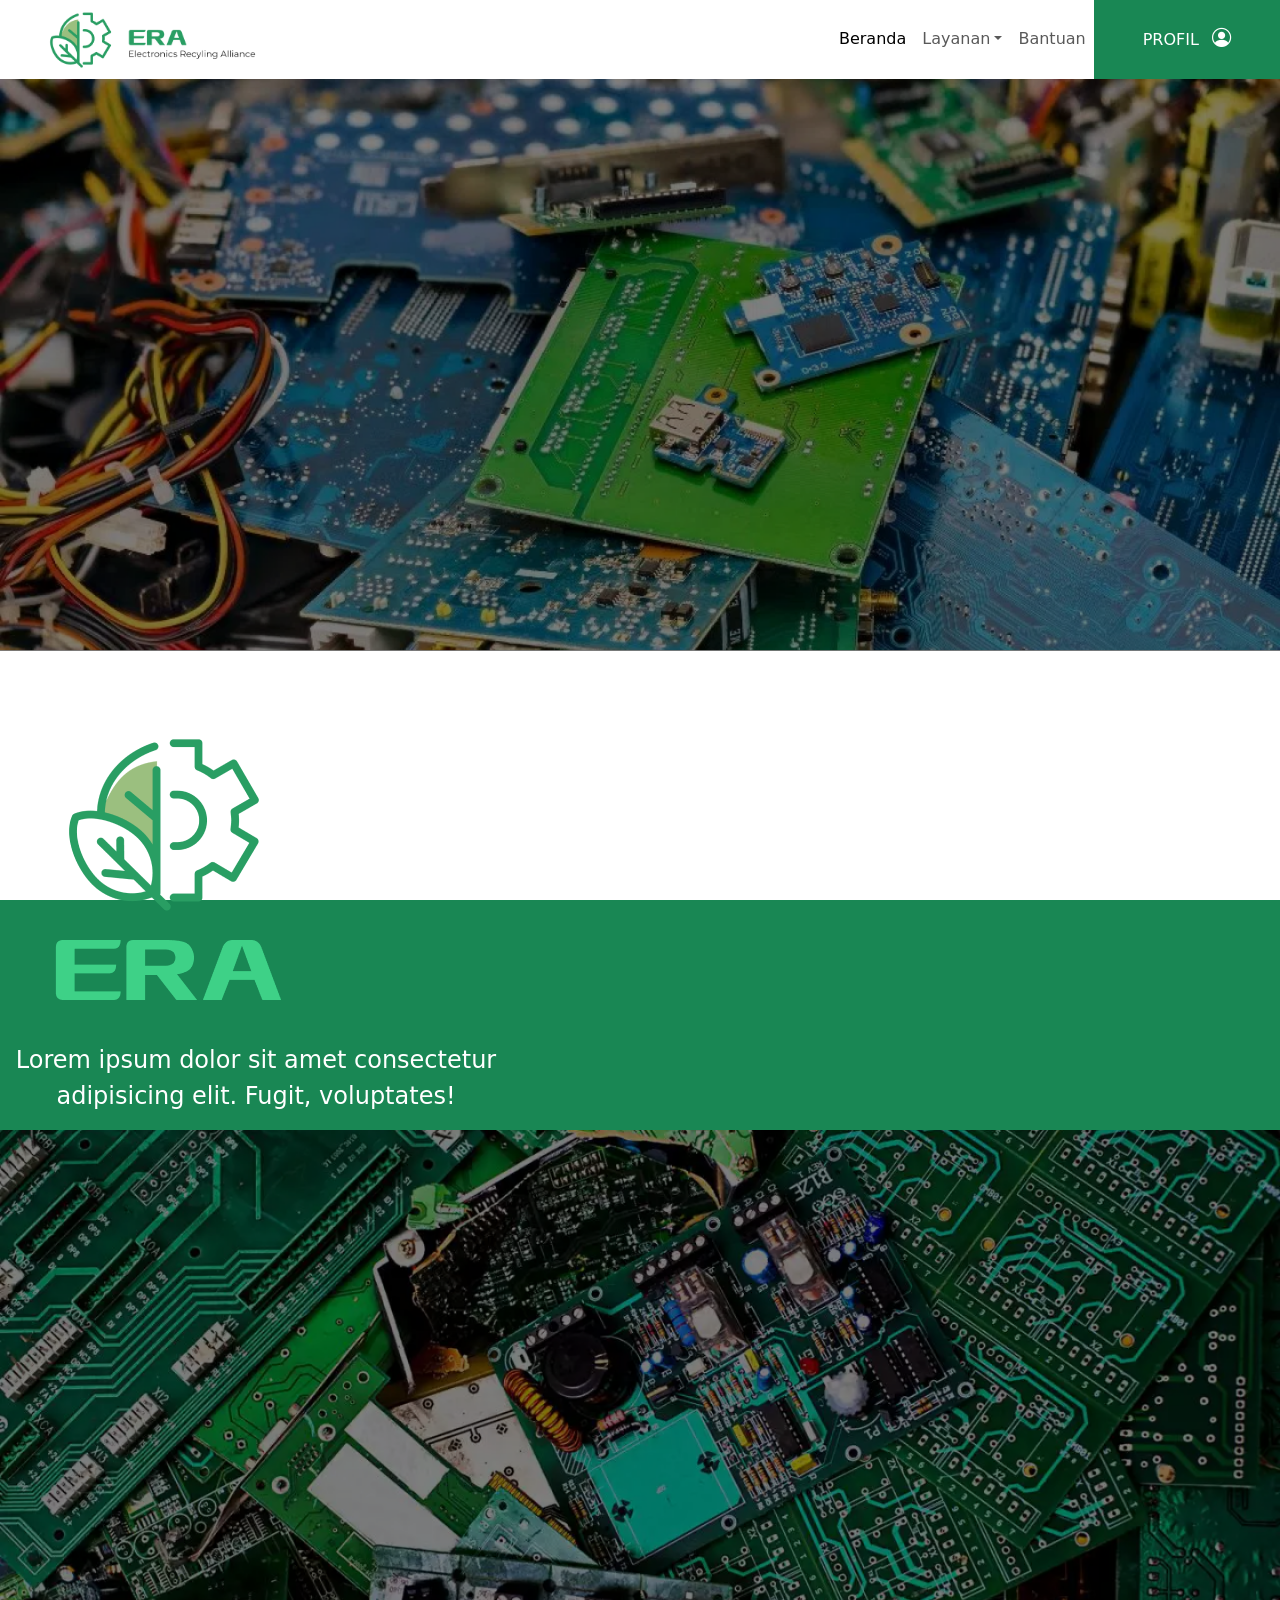
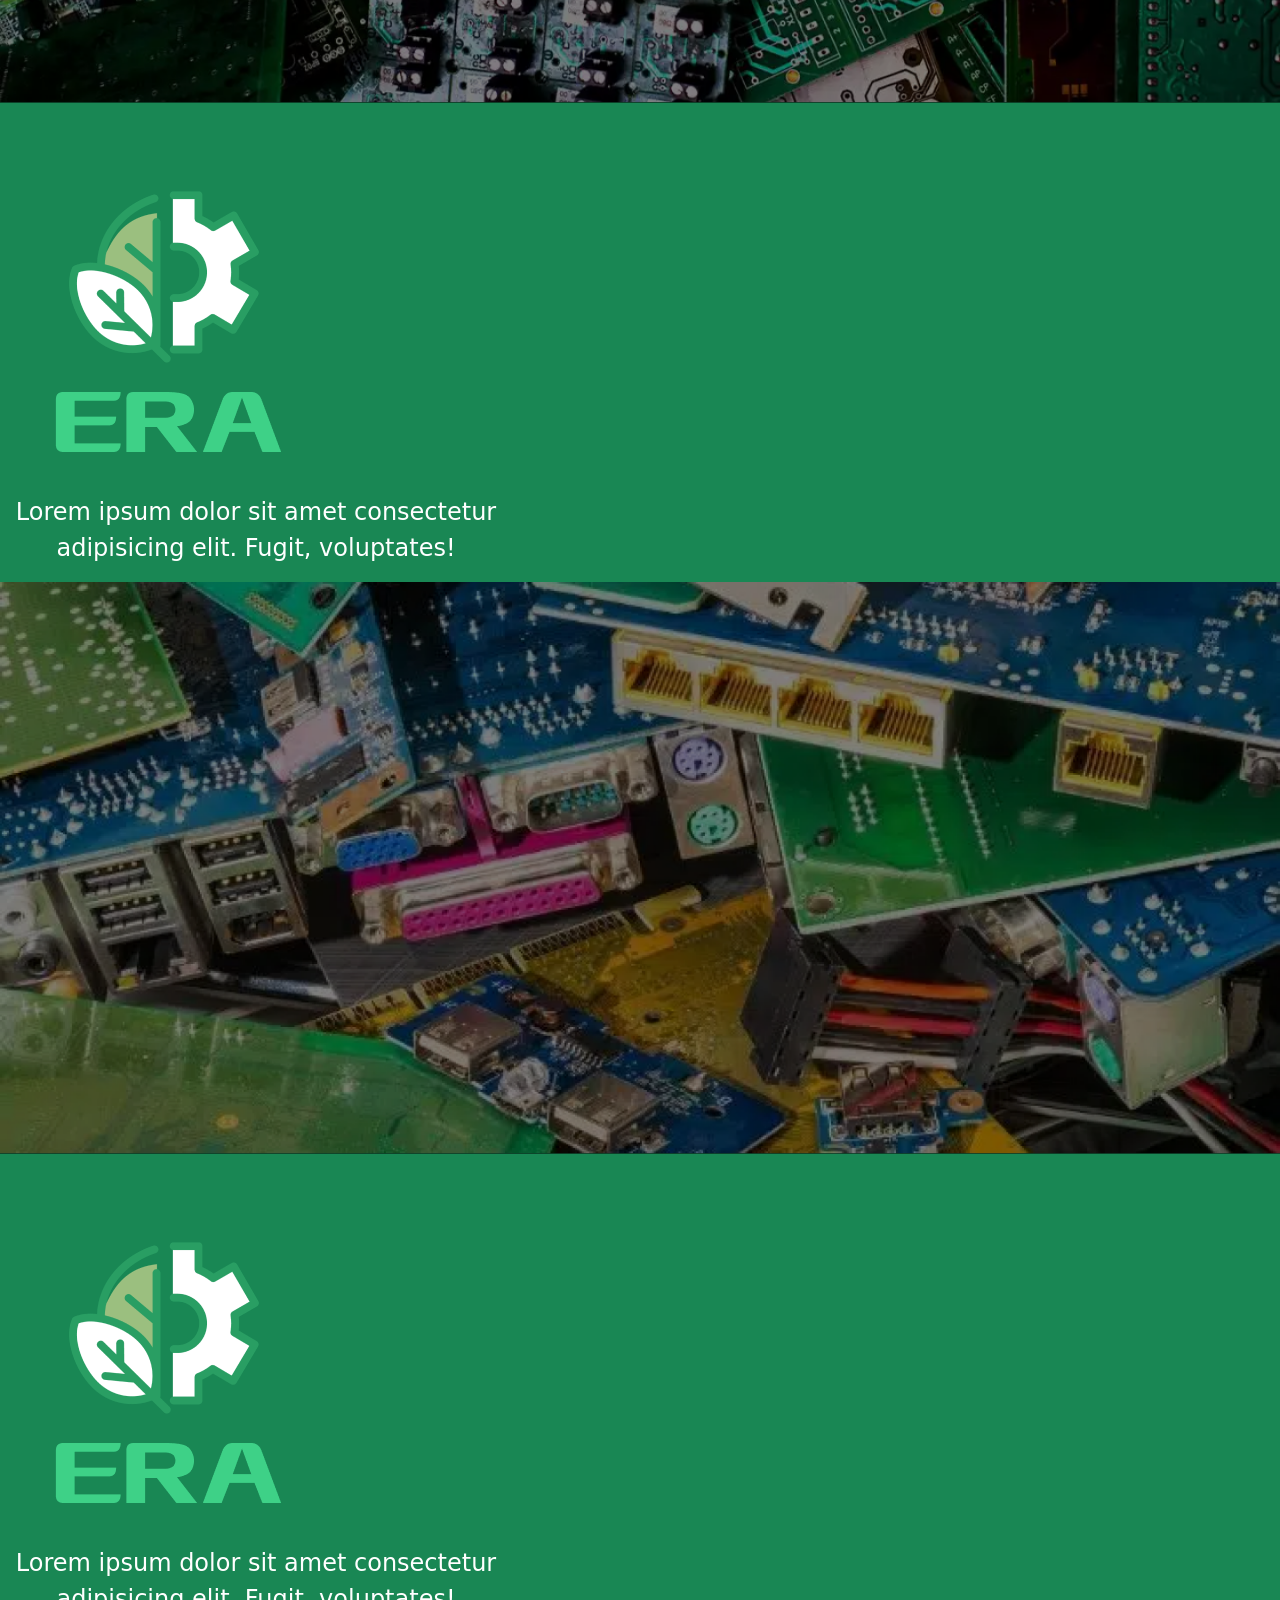
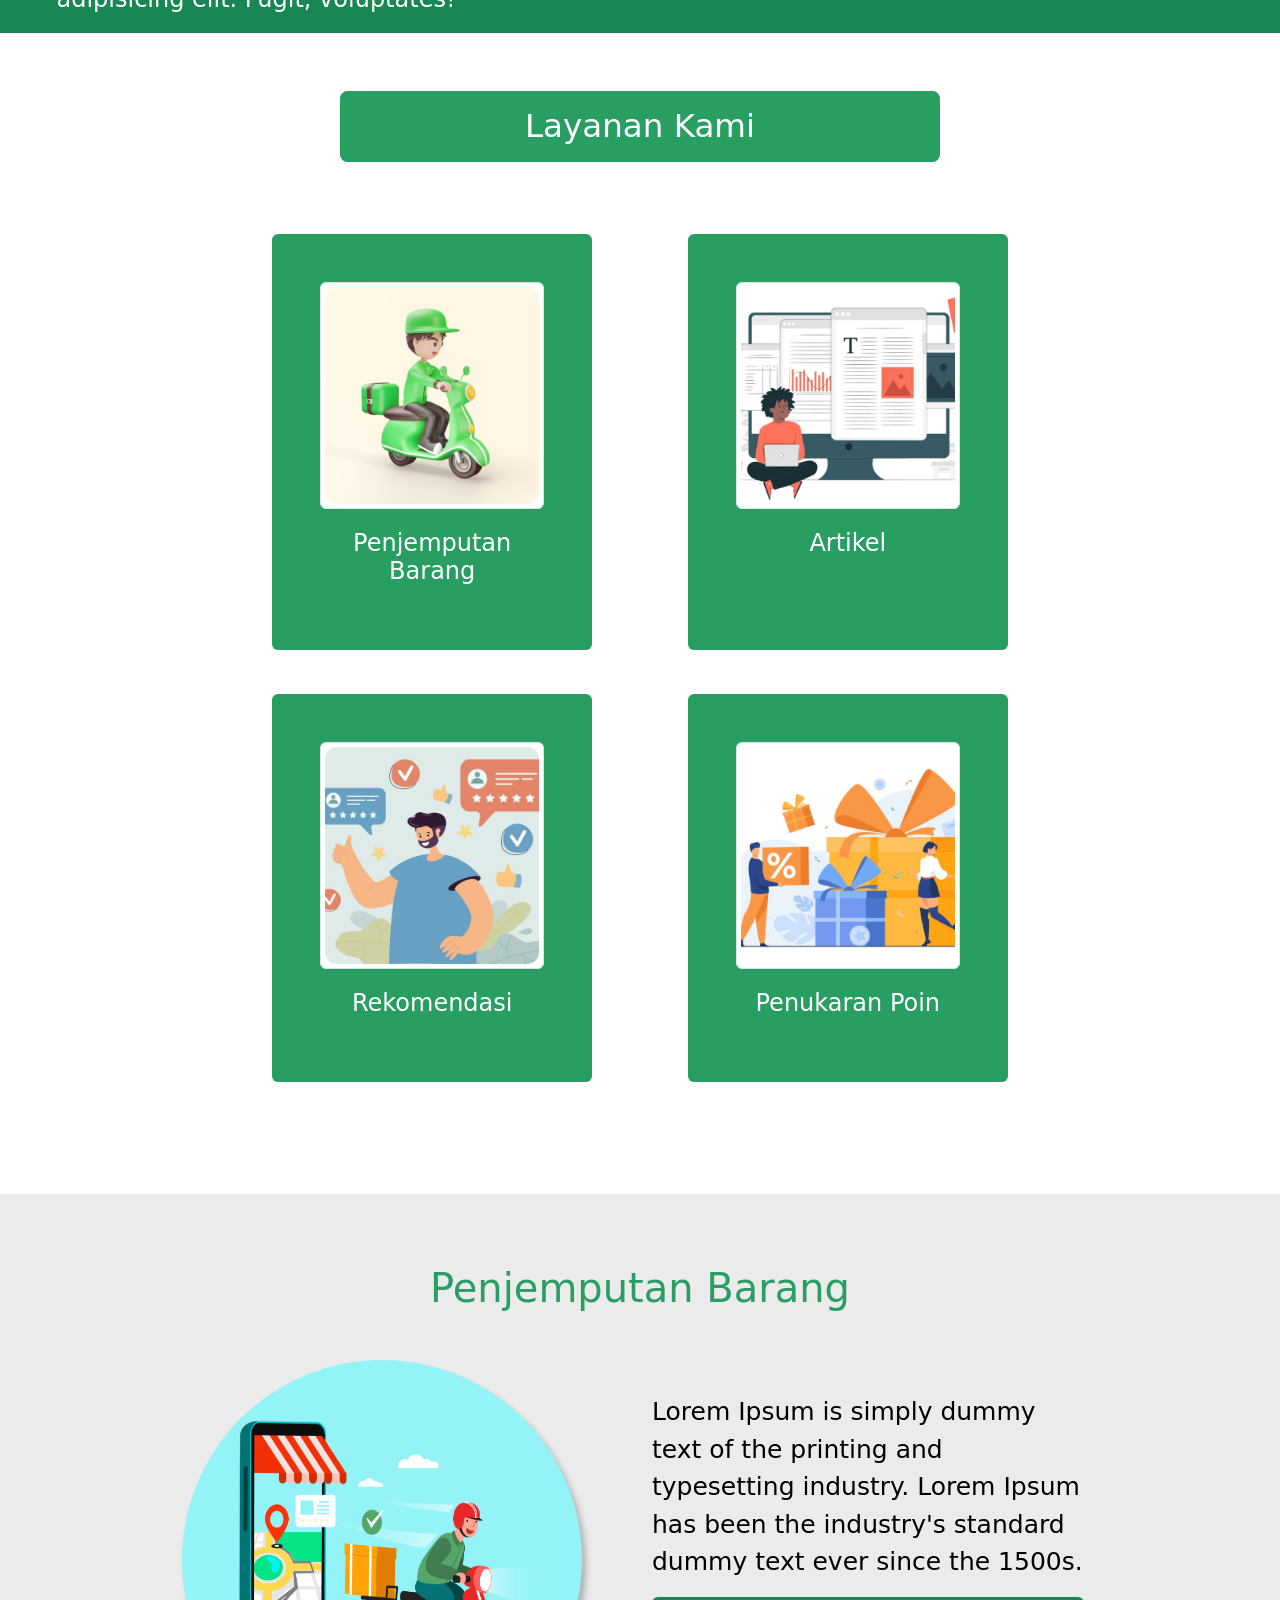
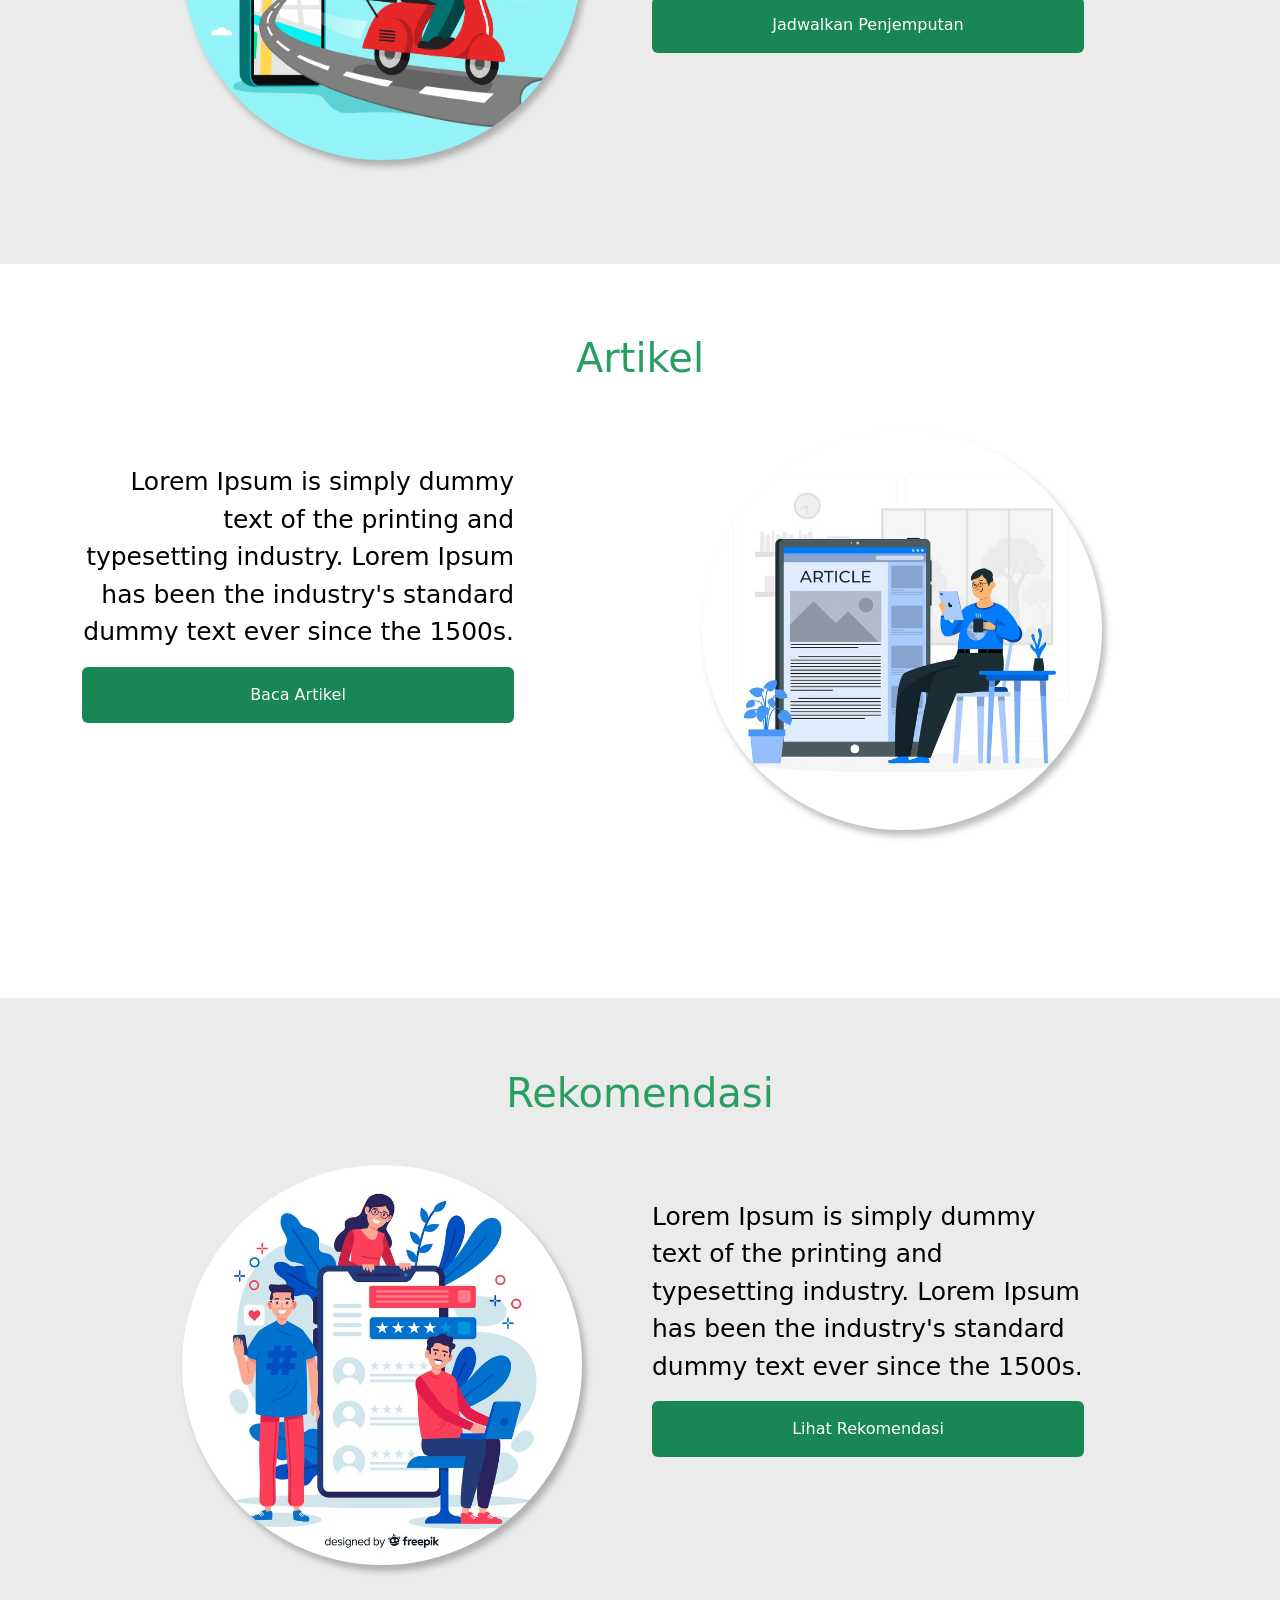
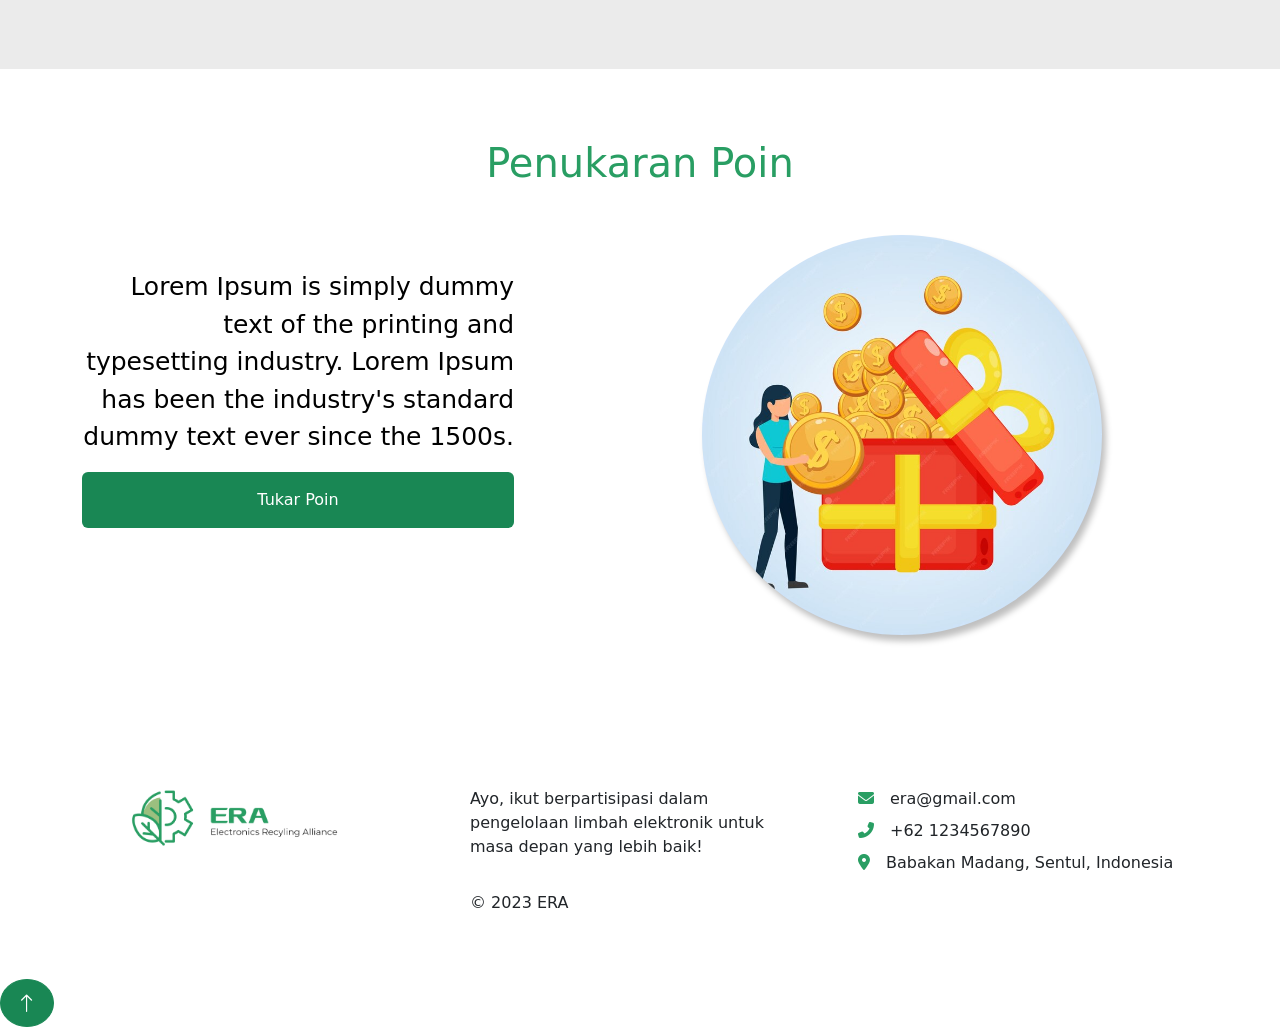
==== index.html @ 7c1f7f2f "Ini Index" ====
<!DOCTYPE html>
<html lang="en">
  <head>
    <meta charset="utf-8" />
    <title>Home</title>
    <meta content="width=device-width, initial-scale=1.0" name="viewport" />
    <meta content="" name="keywords" />
    <meta content="" name="description" />

    <!-- Google Web Fonts -->
    <link rel="preconnect" href="https://fonts.googleapis.com" />
    <link rel="preconnect" href="https://fonts.gstatic.com" crossorigin />
    <link href="https://fonts.googleapis.com/css2?family=Open+Sans:wght@400;500&family=Roboto:wght@500;700;900&display=swap" rel="stylesheet" />

    <!-- Icon Font Stylesheet -->
    <link href="https://cdnjs.cloudflare.com/ajax/libs/font-awesome/5.10.0/css/all.min.css" rel="stylesheet" />
    <link href="https://cdn.jsdelivr.net/npm/bootstrap-icons@1.4.1/font/bootstrap-icons.css" rel="stylesheet" />
    <link rel="stylesheet" href="https://cdnjs.cloudflare.com/ajax/libs/font-awesome/6.4.2/css/all.min.css">

    <!-- Libraries Stylesheet -->
    <link href="lib/animate/animate.min.css" rel="stylesheet" />
    <link href="lib/owlcarousel/assets/owl.carousel.min.css" rel="stylesheet" />
    <link href="lib/tempusdominus/css/tempusdominus-bootstrap-4.min.css" rel="stylesheet" />

    <!-- Customized Bootstrap Stylesheet -->
    <!-- <link href="css/bootstrap.min.css" rel="stylesheet" /> -->
    <link href="https://cdn.jsdelivr.net/npm/bootstrap@5.0.2/dist/css/bootstrap.min.css" rel="stylesheet" integrity="sha384-EVSTQN3/azprG1Anm3QDgpJLIm9Nao0Yz1ztcQTwFspd3yD65VohhpuuCOmLASjC" crossorigin="anonymous">

    <!-- Template Stylesheet -->
    <link href="css/style.css" rel="stylesheet" />
  </head>

  <style>
    .warna-dropdown:hover{
      background-color: #299e63;
      color: #ffff;
    }
  </style>

  <body>
    <!-- Spinner Start -->
    <div id="spinner" class="show bg-white position-fixed translate-middle w-100 vh-100 top-50 start-50 d-flex align-items-center justify-content-center">
      <div class="spinner-grow text-primary" style="width: 3rem; height: 3rem" role="status">
        <span class="sr-only">Loading...</span>
      </div>
    </div>
    <!-- Spinner End -->

   
    <!-- Navbar Start -->
    <nav class="navbar navbar-expand-lg bg-white navbar-light sticky-top p-0 wow fadeIn" data-wow-delay="0.1s">
      <a href="index.html" class="navbar-brand d-flex align-items-center px-4 px-lg-5">
        <h1 class="m-0 text-primary">
          <img src="img/era.png" style="height: 60px" />
        </h1>
      </a>

      <button type="button" class="navbar-toggler me-4" data-bs-toggle="collapse" data-bs-target="#navbarCollapse">
        <span class="navbar-toggler-icon"></span>
      </button>
      
      <div class="navbar-nav ms-auto p-4 p-lg-0">
          <a href="index.html" class="nav-item nav-link active">Beranda</a>
          <div class="nav-item dropdown">
            <a href="#" class="nav-link dropdown-toggle" data-bs-toggle="dropdown">Layanan</a>
            <div class="dropdown-menu rounded-0 rounded-bottom m-0">
              <a href="feature.html" class="dropdown-item warna-dropdown" >Penjemputan Barang</a>
              <a href="detil_pencarian.html" class="dropdown-item warna-dropdown">Pencarian titik</a>
              <a href="appointment.html" class="dropdown-item warna-dropdown">Artikel</a>
            </div>
          </div>
          <a href="contact.html" class="nav-item nav-link">Bantuan</a>
      </div>
      <!-- a dibawah link ke dashboard -->
      <a href="" class="btn btn-success rounded-0 py-4 px-lg-5 d-none d-lg-block">
          PROFIL
          <i class="bi bi-person-circle ms-2" style="font-size: larger;"></i>
      </a>
    </nav>
    <!-- Navbar End -->


    <!-- Header Start -->
    <div class="container-fluid header bg-success p-0 mb-5">
      <div class="row g-0 align-items-center flex-column-reverse flex-lg-row">
        <div class="col-lg-12 wow fadeIn" data-wow-delay="0.5s">
          <div class="owl-carousel header-carousel">
            <div class="owl-carousel-item position-relative">
              <img class="img-fluid" src="figma/homepage/homepage1.png" alt="" />
              <div class="owl-carousel-text" style="display: flex; flex-direction: column;" >
                <div class="logo" >
                  <img src="figma/homepage/era.png" style="width:fit-content;">
                </div>
                <div class="title" style="width: 40%;">
                  <p style="font-size: x-large; color: #ffff; text-align: center; font-weight: 600px;">Lorem ipsum dolor sit amet consectetur adipisicing elit. Fugit, voluptates!</p>
                </div>
              </div>
            </div>
            <div class="owl-carousel-item position-relative">
              <img class="img-fluid" src="figma/homepage/homepage2.png" alt="" />
              <div class="owl-carousel-text" style="display: flex; flex-direction: column;">
                <div class="logo">
                  <img src="figma/homepage/era.png">
                </div>
                <div class="title" style="width: 40%;">
                  <p style="font-size: x-large; color: #ffff; text-align: center; font-weight: 600px;">Lorem ipsum dolor sit amet consectetur adipisicing elit. Fugit, voluptates!</p>
                </div>
              </div>
            </div>
            <div class="owl-carousel-item position-relative">
              <img class="img-fluid" src="figma/homepage/homepage3.png" alt="" />
              <div class="owl-carousel-text" style="display: flex; flex-direction: column;">
                <div class="logo">
                  <img src="figma/homepage/era.png">
                </div>
                <div class="title" style="width: 40%;">
                  <p style="font-size: x-large; color: #ffff; text-align: center; font-weight: 600px;">Lorem ipsum dolor sit amet consectetur adipisicing elit. Fugit, voluptates!</p>
                </div>
              </div>
            </div>
          </div>
        </div>
      </div>
    </div>
    <!-- Header End -->
    

    <!-- Service Start -->
    <div class="container-fluid py-5" style=" margin-top: -3%">
      <div class="container">
        <div class="text-center mx-auto mb-5 wow fadeInUp" data-wow-delay="0.1s" style="max-width: 600px">
            <h1 class="d-block  py-3 px-4" style="background-color: #299e63;color: white;font-size:  32.544px; border-radius: 7.5px; ">
              Layanan Kami
            </h1>
        </div>
     
        <div class="row justify-content-center g-4" style="margin-top: 20px">
          <div class="col-lg-4 col-md-6 wow fadeInUp" data-wow-delay="0.1s">
            <div  class="rounded h-100 p-5" style="background-color: #299e63; text-align: center; margin-right: 10%;">
              <img src="figma/homepage/penjemputanbarang.png" class="img-thumbnail" alt="" />
              <h4 class="mb-3" style="color: white; margin-top: 20px">
                Penjemputan Barang
              </h4>
            </div>
          </div>

          <div class="col-lg-4 col-md-6 wow fadeInUp" data-wow-delay="0.1s">
            <div  class="rounded h-100 p-5" style="background-color: #299e63; text-align: center;margin-left: 10%;">
              <img src="figma/homepage/artikel.png" class="img-thumbnail" alt="" />
              <h4 class="mb-3" style="color: white; margin-top: 20px">
                Artikel
              </h4>
            </div>
          </div>
        </div>

        <div class="row justify-content-center g-4" style="margin-top: 20px">
          <div class="col-lg-4 col-md-6 wow fadeInUp" data-wow-delay="0.1s">
            <div  class="rounded h-100 p-5" style="background-color: #299e63; text-align: center;margin-right: 10%;">
              <img src="figma/homepage/rekomendasi.png" class="img-thumbnail" alt="" />
              <h4 class="mb-3" style="color: white; margin-top: 20px">
                Rekomendasi
              </h4>
            </div>
          </div>

          <div class="col-lg-4 col-md-6 wow fadeInUp" data-wow-delay="0.1s">
            <div  class="rounded h-100 p-5" style="background-color: #299e63; text-align: center; margin-left: 10%;">
              <img src="figma/homepage/penukaranpoin.png" class="img-thumbnail" alt="" />
              <h4 class="mb-3" style="color: white; margin-top: 20px">
                Penukaran Poin
              </h4>
            </div>
          </div>
        </div>
      </div>
    </div>
    <!-- Service End -->


    <!-- Div Nama" Tiap Layanan -->

    <!-- Penjemputan Barang Start -->
    <div class="container-fluid py-5" style="margin-top: 5%;background-color: #EBEBEB;padding:3%;">
      <div class="container">
        <!-- Ini Judul Tiap Layanan -->
        <div class="text-center mx-auto mb-5 wow fadeInUp" data-wow-delay="0.1s" style="margin-top: -3%;">
          <h1 style="color: #299e63; margin-top: 5%;">Penjemputan Barang</h1>
        </div>
        <!-- Ini Isi Tiap Layanan -->
        <div class="row g-4" style="height: 30em;">
          <div class="col-lg-6 col-md-6" >
            <img src="figma/homepage/penjemputanbarang2.jpg" class="rounded-circle" 
            style="width: 25em; height: 25em; margin-left: 100px;
            background: url(<path-to-image>), lightgray 50% / cover no-repeat;
            box-shadow: 4px 6px 6px 0px rgba(0, 0, 0, 0.25);" alt="">
          </div>
          <div class="col-lg-6 col-md-6 wow fadeInUp" style="margin-top: 5%; width: 40%; text-align: center;font-size: 25px;" data-wow-delay="0.1s">
            <p style="color: black;display: flex;flex-direction: column;justify-content: center;text-align: left;">
              Lorem Ipsum is simply dummy text of the printing and typesetting industry. Lorem Ipsum has been the industry's standard dummy text ever since the 1500s.
            </p>
            <div class="col-12">
                <button class="border-0 btn SpecificButton btn-success w-100 py-3" type="submit">Jadwalkan Penjemputan</button>
            </div>    
          </div>
        </div>

      </div>
    </div>
    <!-- Penjemputan Barang End -->

    <!-- Artikel Start -->
    <div class="container-fluid py-5" >
      <div class="container">
        <!-- Ini Judul Tiap Layanan -->
        <div class="text-center mx-auto mb-5 wow fadeInUp" data-wow-delay="0.1s" style="margin-top: -3%;">
          <h1 style="color: #299e63; margin-top: 5%;">Artikel</h1>
        </div>
        <!-- Ini Isi Tiap Layanan -->
        <div class="row g-4" style="height: 30em;">
          <div class="col-lg-6 col-md-6 wow fadeInUp" style="margin-top: 5%; width: 40%; text-align: center;font-size: 25px;" data-wow-delay="0.1s">
            <p style="color: black;display: flex;flex-direction: column;justify-content: center;text-align: right;">Lorem Ipsum is simply dummy text of the printing and typesetting industry. Lorem Ipsum has been the industry's standard dummy text ever since the 1500s.
            </p>
            <div class="col-12">
                <button class="border-0 btn SpecificButton btn-success w-100 py-3" type="submit">Baca Artikel</button>
            </div>    
          </div>
          <div class="col-lg-6 col-md-6" >
            <img src="figma/homepage/artikel2.jpg" class="rounded-circle" 
            style="width: 25em; height: 25em; margin-left: 30%;
            background: url(<path-to-image>), lightgray 50% / cover no-repeat;
            box-shadow: 4px 6px 6px 0px rgba(0, 0, 0, 0.25);" alt="">
          </div>
        </div> 

      </div>
    </div>
    <!-- Artikel End -->


    <!-- Rekomendasi Start -->
    <div class="container-fluid py-5" style="margin-top: 5%;background-color: #EBEBEB;padding:3%;">
      <div class="container">
        <!-- Ini Judul Tiap Layanan -->
        <div class="text-center mx-auto mb-5 wow fadeInUp" data-wow-delay="0.1s" style="margin-top: -3%;">
          <h1 style="color: #299e63; margin-top: 5%;">Rekomendasi</h1>
        </div>

        <!-- Ini Isi Tiap Layanan -->
        <div class="row g-4" style="height: 30em;">
          <div class="col-lg-6 col-md-6" >
            <img src="figma/homepage/rekomendasi2.jpg" class="rounded-circle" 
            style="width: 25em; height: 25em; margin-left: 100px;
            background: url(<path-to-image>), lightgray 50% / cover no-repeat;
            box-shadow: 4px 6px 6px 0px rgba(0, 0, 0, 0.25);" alt="">
          </div>

          <div class="col-lg-6 col-md-6 wow fadeInUp" style="margin-top: 5%; width: 40%; text-align: center;font-size: 25px;" data-wow-delay="0.1s">
            <p style="color: black;display: flex;flex-direction: column;justify-content: center;text-align: left;">
              Lorem Ipsum is simply dummy text of the printing and typesetting industry. Lorem Ipsum has been the industry's standard dummy text ever since the 1500s.
            </p>
            <div class="col-12">
                <button class="border-0 btn SpecificButton btn-success w-100 py-3" type="submit">Lihat Rekomendasi</button>
            </div>    
          </div>
        </div>

      </div>
    </div>
    <!-- Rekomendasi End -->

    <!-- Penukaran Poin Start -->
    <div class="container-fluid py-5" >
      <div class="container">
        <!-- Ini Judul Tiap Layanan -->
        <div class="text-center mx-auto mb-5 wow fadeInUp" data-wow-delay="0.1s" style="margin-top: -3%;">
          <h1 style="color: #299e63; margin-top: 5%;">Penukaran Poin</h1>
        </div>
        <!-- Ini Isi Tiap Layanan -->
        <div class="row g-4" style="height: 30em;">
          <div class="col-lg-6 col-md-6 wow fadeInUp" style="margin-top: 5%; width: 40%; text-align: center;font-size: 25px;" data-wow-delay="0.1s">
            <p style="color: black;display: flex;flex-direction: column;justify-content: center;text-align: right;">Lorem Ipsum is simply dummy text of the printing and typesetting industry. Lorem Ipsum has been the industry's standard dummy text ever since the 1500s.
            </p>
            <div class="col-12">
                <button class="border-0 btn SpecificButton btn-success w-100 py-3" type="submit">Tukar Poin</button>
            </div>    
          </div>
          <div class="col-lg-6 col-md-6" >
            <img src="figma/homepage/penukaranpoin2.jpg" class="rounded-circle" 
            style="width: 25em; height: 25em; margin-left: 30%;
            background: url(<path-to-image>), lightgray 50% / cover no-repeat;
            box-shadow: 4px 6px 6px 0px rgba(0, 0, 0, 0.25);" alt="">
          </div>
        </div> 

      </div>
    </div>
    <!-- Penukaran Poin End -->
   

    <!-- Footer Start -->
      <div class="container py-5" >
        <div class="row g-5">
          <div class="col-lg-4 col-md-6">
            <a href="index.html" class="navbar-brand d-flex align-items-center px-4 px-lg-5">
              <h1 class="m-0 text-primary">
                <img src="img/era.png" style="height: 60px" />
              </h1>
            </a>
          </div>
          <div class="col-lg-4 col-md-6">
            <p class="mb-2">Ayo, ikut berpartisipasi dalam pengelolaan limbah elektronik untuk masa depan yang lebih baik!</p>
            <br>
            <p>© 2023 ERA</p>
          </div>
          <div class="col-lg-4 col-md-6">
            <p class="mb-2"><i class="fa fa-envelope me-3" style="color: #299e63;"></i>era@gmail.com</p>
            <p class="mb-2"><i class="fa fa-phone-alt me-3" style="color: #299e63;"></i>+62 1234567890</p>
            <p class="mb-2"><i class="fa fa-map-marker-alt me-3" style="color: #299e63;"></i>Babakan Madang, Sentul, Indonesia</p>
          </div>
        </div>
      </div>
    <!-- Footer End -->

    <!-- Back to Top -->
    <a href="#" class="btn btn-lg btn-success btn-lg-square rounded-circle back-to-top"><i class="bi bi-arrow-up"></i></a>

    <!-- JavaScript Libraries -->
    <script src="https://code.jquery.com/jquery-3.4.1.min.js"></script>
    <!-- <script src="https://cdn.jsdelivr.net/npm/bootstrap@5.0.0/dist/js/bootstrap.bundle.min.js"></script> -->
    <script src="https://cdn.jsdelivr.net/npm/@popperjs/core@2.9.2/dist/umd/popper.min.js" integrity="sha384-IQsoLXl5PILFhosVNubq5LC7Qb9DXgDA9i+tQ8Zj3iwWAwPtgFTxbJ8NT4GN1R8p" crossorigin="anonymous"></script>
<script src="https://cdn.jsdelivr.net/npm/bootstrap@5.0.2/dist/js/bootstrap.min.js" integrity="sha384-cVKIPhGWiC2Al4u+LWgxfKTRIcfu0JTxR+EQDz/bgldoEyl4H0zUF0QKbrJ0EcQF" crossorigin="anonymous"></script>
    <script src="lib/wow/wow.min.js"></script>
    <script src="lib/easing/easing.min.js"></script>
    <script src="lib/waypoints/waypoints.min.js"></script>
    <script src="lib/counterup/counterup.min.js"></script>
    <script src="lib/owlcarousel/owl.carousel.min.js"></script>
    <script src="lib/tempusdominus/js/moment.min.js"></script>
    <script src="lib/tempusdominus/js/moment-timezone.min.js"></script>
    <script src="lib/tempusdominus/js/tempusdominus-bootstrap-4.min.js"></script>

    <!-- Template Javascript -->
    <script src="js/main.js"></script>
  </body>
  <script>
    var button = document.querySelector(".warna-dropdown")
    button.addEventListener("click", ()=>{
      button.style.backgroundColor = '#299e63'
    })
    
  </script>

</html>
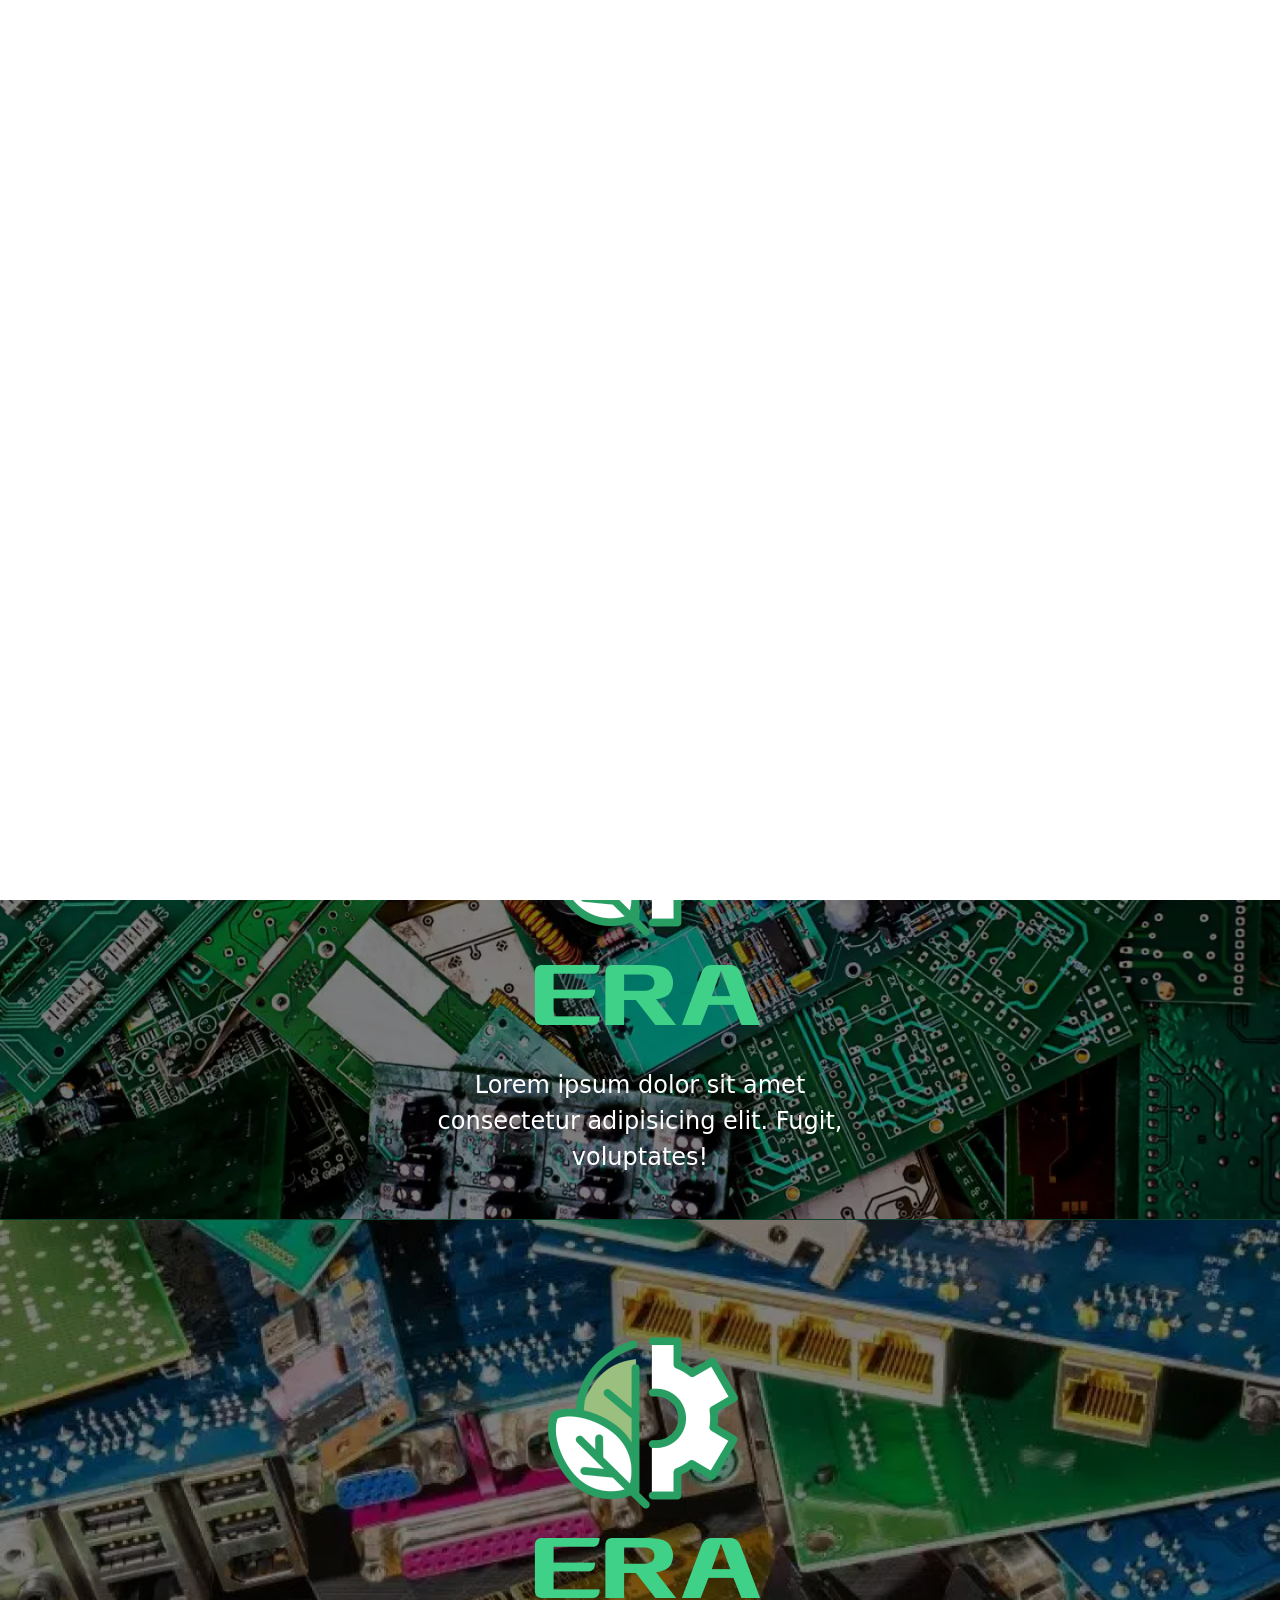
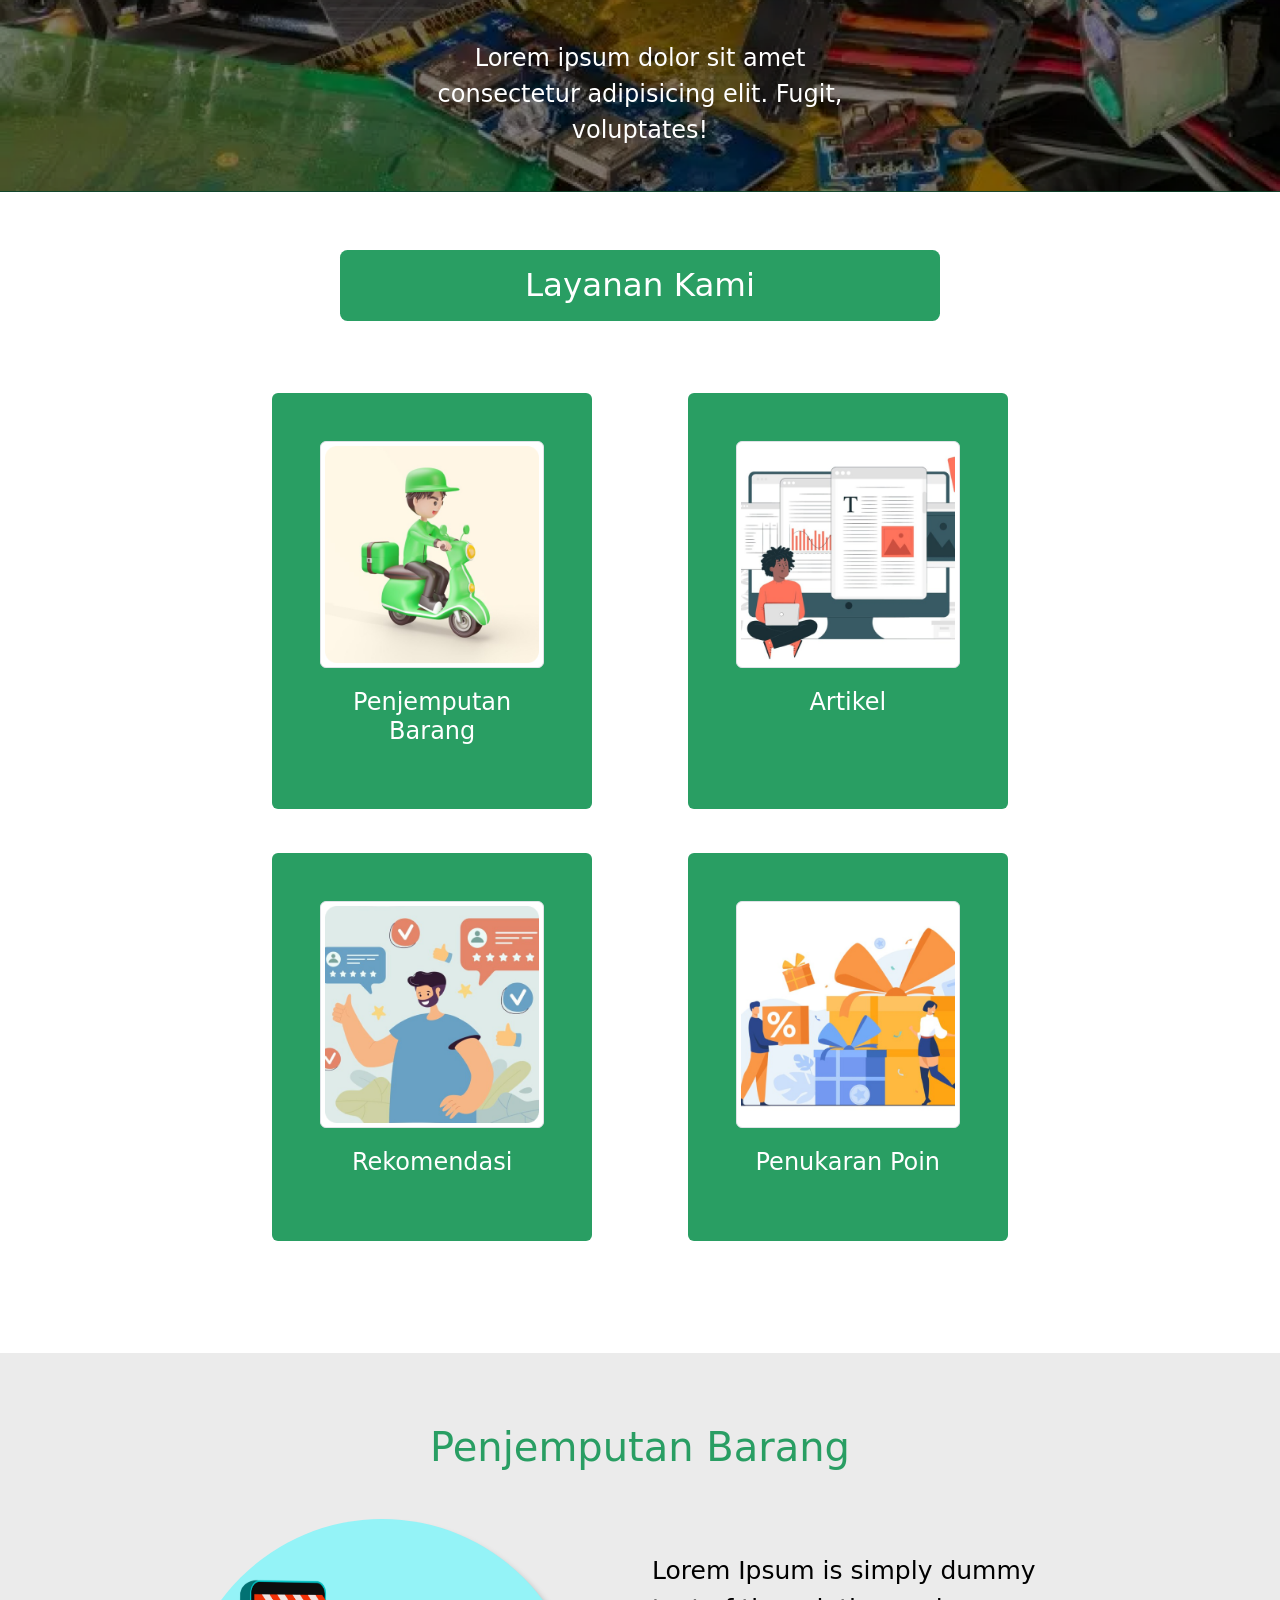
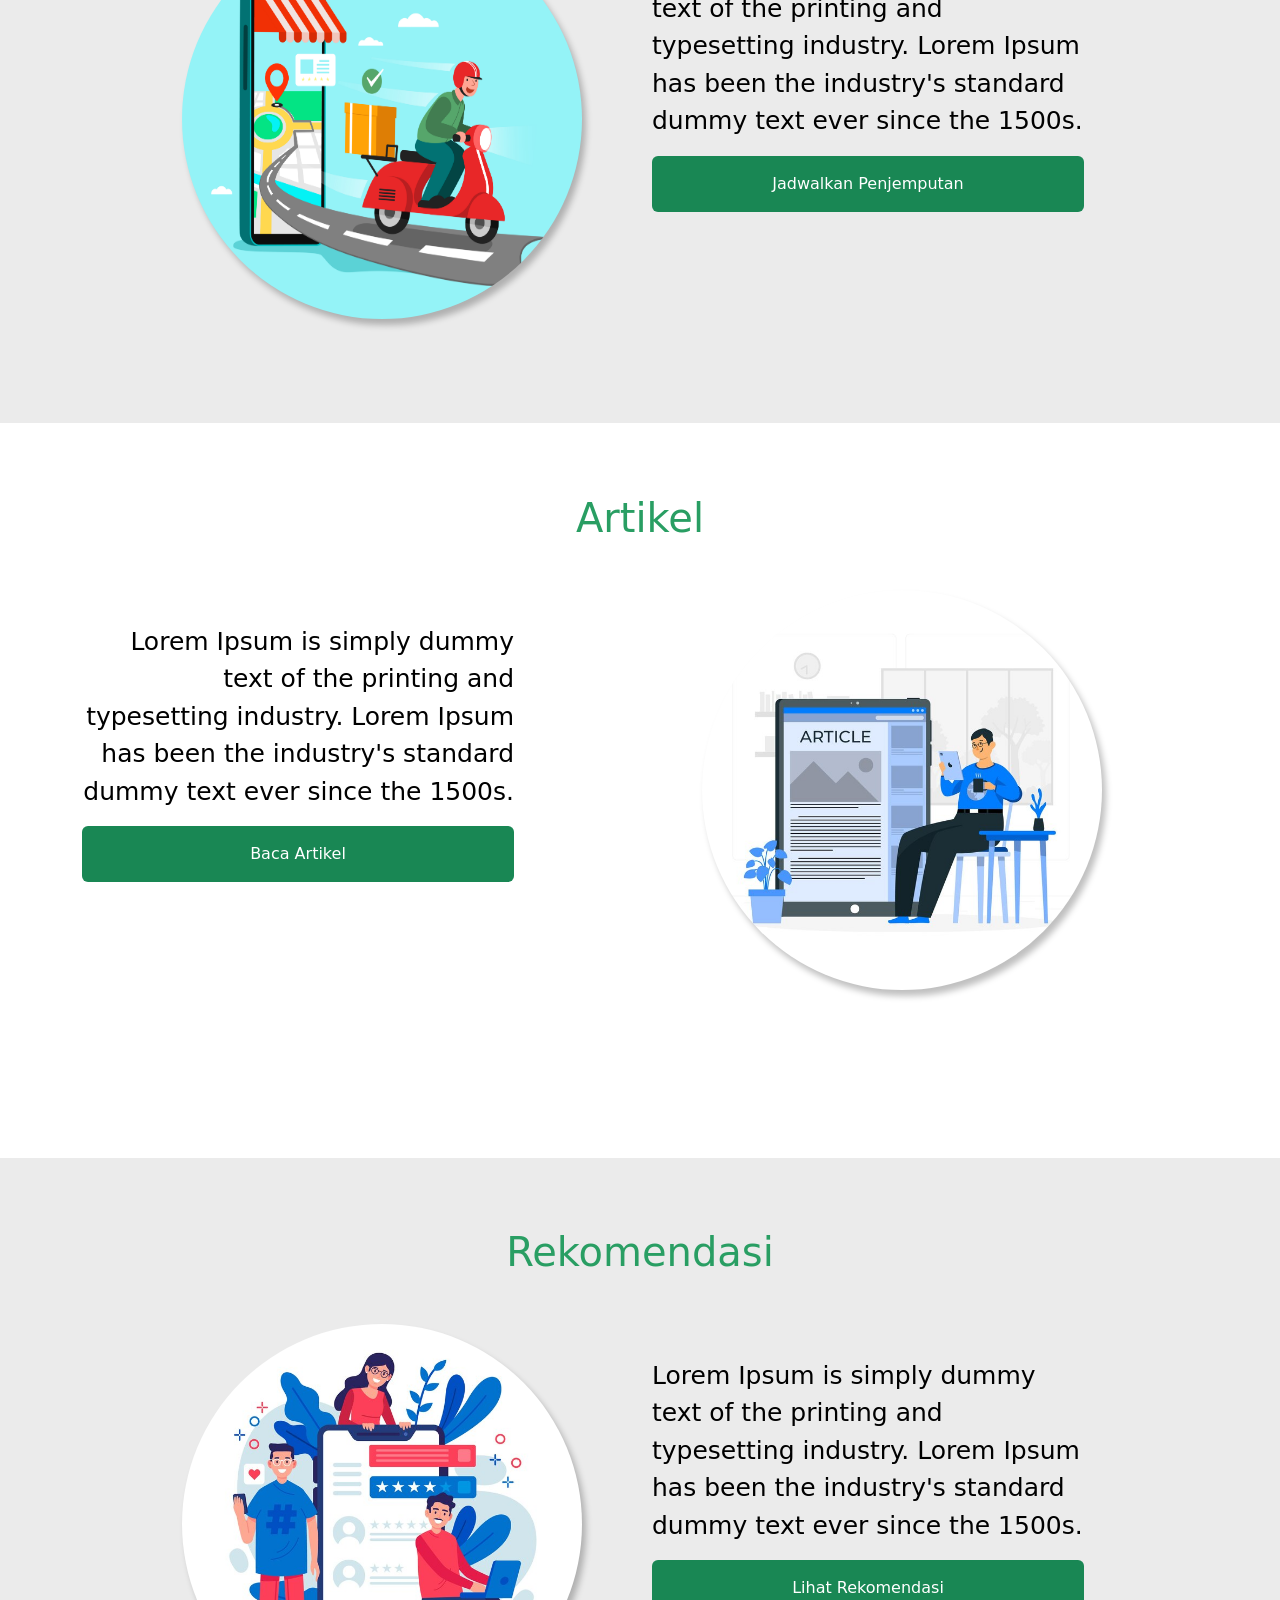
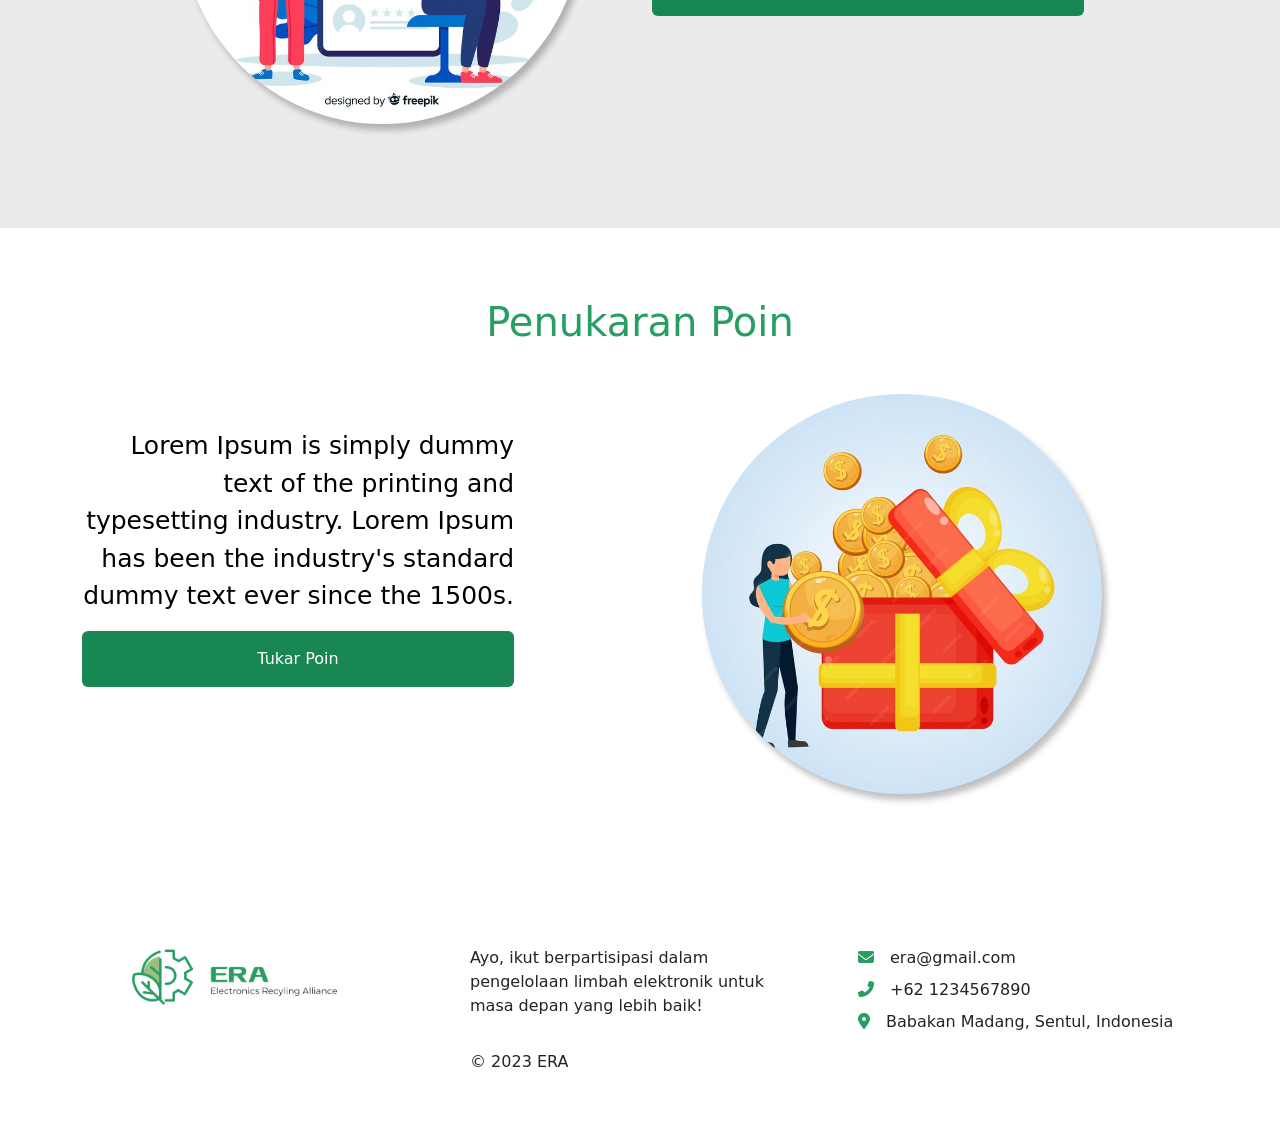
==== commit e9df1d36: "Punya gw" ====
--- a/index.html
+++ b/index.html
@@ -27,7 +27,7 @@
     <link href="https://cdn.jsdelivr.net/npm/bootstrap@5.0.2/dist/css/bootstrap.min.css" rel="stylesheet" integrity="sha384-EVSTQN3/azprG1Anm3QDgpJLIm9Nao0Yz1ztcQTwFspd3yD65VohhpuuCOmLASjC" crossorigin="anonymous">
 
     <!-- Template Stylesheet -->
-    <link href="css/style.css" rel="stylesheet" />
+    <link href="style.css" rel="stylesheet" />
   </head>
 
   <style>
--- a/style.css
+++ b/style.css
@@ -0,0 +1,515 @@
+/********** Template CSS **********/
+:root {
+  --primary: #299e63;
+  --light: #eff5ff;
+  --dark: #1b2c51;
+}
+
+.fw-medium {
+  font-weight: 500 !important;
+}
+
+.fw-bold {
+  font-weight: 700 !important;
+}
+
+.fw-black {
+  font-weight: 900 !important;
+}
+
+.back-to-top {
+  position: fixed;
+  display: none;
+  right: 45px;
+  bottom: 45px;
+  z-index: 99;
+}
+
+/*** Spinner ***/
+#spinner {
+  opacity: 0;
+  visibility: hidden;
+  transition: opacity 0.5s ease-out, visibility 0s linear 0.5s;
+  z-index: 99999;
+}
+
+#spinner.show {
+  transition: opacity 0.5s ease-out, visibility 0s linear 0s;
+  visibility: visible;
+  opacity: 1;
+}
+
+/*** Button ***/
+.btn {
+  font-weight: 500;
+  transition: 0.5s;
+}
+
+.btn.btn-primary,
+.btn.btn-secondary {
+  color: #ffffff;
+}
+
+.btn-square {
+  width: 38px;
+  height: 38px;
+}
+
+.btn-sm-square {
+  width: 32px;
+  height: 32px;
+}
+
+.btn-lg-square {
+  width: 48px;
+  height: 48px;
+}
+
+.btn-square,
+.btn-sm-square,
+.btn-lg-square {
+  padding: 0;
+  display: flex;
+  align-items: center;
+  justify-content: center;
+  font-weight: normal;
+}
+
+/*** Navbar ***/
+.navbar .dropdown-toggle::after {
+  border: none;
+  content: "\f107";
+  font-family: "Font Awesome 5 Free";
+  font-weight: 900;
+  vertical-align: middle;
+  margin-left: 8px;
+}
+
+.navbar .navbar-nav .nav-link {
+  margin-right: 30px;
+  padding: 25px 0;
+  color: #ffffff;
+  font-size: 15px;
+  font-weight: 500;
+  text-transform: uppercase;
+  outline: none;
+}
+
+.navbar .navbar-nav .nav-link:hover,
+.navbar .navbar-nav .nav-link.active {
+  color: var(--primary);
+}
+
+@media (max-width: 991.98px) {
+  .navbar .navbar-nav .nav-link {
+    margin-right: 0;
+    padding: 10px 0;
+  }
+
+  .navbar .navbar-nav {
+    border-top: 1px solid #eeeeee;
+  }
+}
+
+.navbar .navbar-brand,
+.navbar a.btn {
+  height: 75px;
+}
+
+.navbar .navbar-nav .nav-link {
+  color: var(--dark);
+  font-weight: 500;
+}
+
+.navbar.sticky-top {
+  top: -100px;
+  transition: 0.5s;
+}
+
+@media (min-width: 992px) {
+  .navbar .nav-item .dropdown-menu {
+    display: block;
+    border: none;
+    margin-top: 0;
+    top: 150%;
+    opacity: 0;
+    visibility: hidden;
+    transition: 0.5s;
+  }
+
+  .navbar .nav-item:hover .dropdown-menu {
+    top: 100%;
+    visibility: visible;
+    transition: 0.5s;
+    opacity: 1;
+  }
+}
+
+/*** Header ***/
+.header-carousel .owl-carousel-text {
+  position: absolute;
+  width: 100%;
+  height: 100%;
+  padding: 3rem;
+  top: 0;
+  left: 0;
+  display: flex;
+  align-items: center;
+  justify-content: center;
+  text-shadow: 0 0 30px rgba(0, 0, 0, 0.1);
+}
+
+.header-carousel .owl-nav {
+  position: absolute;
+  width: 200px;
+  height: 45px;
+  bottom: 30px;
+  left: 50%;
+  transform: translateX(-50%);
+  display: flex;
+  justify-content: space-between;
+}
+
+.header-carousel .owl-nav .owl-prev,
+.header-carousel .owl-nav .owl-next {
+  width: 45px;
+  height: 45px;
+  display: flex;
+  align-items: center;
+  justify-content: center;
+  color: #ffffff;
+  background: transparent;
+  border: 1px solid #ffffff;
+  border-radius: 45px;
+  font-size: 22px;
+  transition: 0.5s;
+}
+
+.header-carousel .owl-nav .owl-prev:hover,
+.header-carousel .owl-nav .owl-next:hover {
+  background: var(--primary);
+  border-color: var(--primary);
+}
+
+.header-carousel .owl-dots {
+  position: absolute;
+  height: 45px;
+  bottom: 30px;
+  left: 50%;
+  transform: translateX(-50%);
+  display: flex;
+  align-items: center;
+  justify-content: center;
+}
+
+.header-carousel .owl-dot {
+  position: relative;
+  display: inline-block;
+  margin: 0 5px;
+  width: 15px;
+  height: 15px;
+  background: transparent;
+  border: 1px solid #ffffff;
+  border-radius: 15px;
+  transition: 0.5s;
+}
+
+.header-carousel .owl-dot::after {
+  position: absolute;
+  content: "";
+  width: 5px;
+  height: 5px;
+  top: 4px;
+  left: 4px;
+  background: #ffffff;
+  border-radius: 5px;
+}
+
+.header-carousel .owl-dot.active {
+  background: var(--primary);
+  border-color: var(--primary);
+}
+
+.page-header {
+  background: url(../img/header-page.jpg) top center no-repeat;
+  background-size: cover;
+  text-shadow: 0 0 30px rgba(0, 0, 0, 0.1);
+}
+
+.breadcrumb-item + .breadcrumb-item::before {
+  color: var(--light);
+}
+
+/*** Service ***/
+.service-item {
+  transition: 0.5s;
+}
+
+.service-item:hover {
+  margin-top: -10px;
+  box-shadow: 0 0.5rem 1.5rem rgba(0, 0, 0, 0.08);
+}
+
+.service-item .btn {
+  width: 40px;
+  height: 40px;
+  display: inline-flex;
+  align-items: center;
+  background: #ffffff;
+  border-radius: 40px;
+  white-space: nowrap;
+  overflow: hidden;
+  transition: 0.5s;
+}
+
+.service-item:hover .btn {
+  width: 140px;
+}
+
+/*** Feature ***/
+@media (min-width: 992px) {
+  .container.feature {
+    max-width: 100% !important;
+  }
+
+  .feature-text {
+    padding-left: calc(((100% - 960px) / 2) + 0.75rem);
+  }
+}
+
+@media (min-width: 1200px) {
+  .feature-text {
+    padding-left: calc(((100% - 1140px) / 2) + 0.75rem);
+  }
+}
+
+@media (min-width: 1400px) {
+  .feature-text {
+    padding-left: calc(((100% - 1320px) / 2) + 0.75rem);
+  }
+}
+
+/*** Team ***/
+.team-item img {
+  position: relative;
+  top: 0;
+  transition: 0.5s;
+}
+
+.team-item:hover img {
+  top: -30px;
+}
+
+.team-item .team-text {
+  position: relative;
+  height: 100px;
+  transition: 0.5s;
+}
+
+.team-item:hover .team-text {
+  margin-top: -60px;
+  height: 160px;
+}
+
+.team-item .team-text .team-social {
+  opacity: 0;
+  transition: 0.5s;
+}
+
+.team-item:hover .team-text .team-social {
+  opacity: 1;
+}
+
+.team-item .team-social .btn {
+  display: inline-flex;
+  color: var(--primary);
+  background: #ffffff;
+  border-radius: 40px;
+}
+
+.team-item .team-social .btn:hover {
+  color: #ffffff;
+  background: var(--primary);
+}
+
+/*** Appointment ***/
+.bootstrap-datetimepicker-widget.bottom {
+  top: auto !important;
+}
+
+.bootstrap-datetimepicker-widget .table * {
+  border-bottom-width: 0px;
+}
+
+.bootstrap-datetimepicker-widget .table th {
+  font-weight: 500;
+}
+
+.bootstrap-datetimepicker-widget.dropdown-menu {
+  padding: 10px;
+  border-radius: 2px;
+}
+
+.bootstrap-datetimepicker-widget table td.active,
+.bootstrap-datetimepicker-widget table td.active:hover {
+  background: var(--primary);
+}
+
+.bootstrap-datetimepicker-widget table td.today::before {
+  border-bottom-color: var(--primary);
+}
+
+/*** Testimonial ***/
+.testimonial-carousel::before {
+  position: absolute;
+  content: "";
+  top: 0;
+  left: 0;
+  height: 100%;
+  width: 0;
+  background: linear-gradient(to right, rgba(255, 255, 255, 1) 0%, rgba(255, 255, 255, 0) 100%);
+  z-index: 1;
+}
+
+.testimonial-carousel::after {
+  position: absolute;
+  content: "";
+  top: 0;
+  right: 0;
+  height: 100%;
+  width: 0;
+  background: linear-gradient(to left, rgba(255, 255, 255, 1) 0%, rgba(255, 255, 255, 0) 100%);
+  z-index: 1;
+}
+
+@media (min-width: 768px) {
+  .testimonial-carousel::before,
+  .testimonial-carousel::after {
+    width: 200px;
+  }
+}
+
+@media (min-width: 992px) {
+  .testimonial-carousel::before,
+  .testimonial-carousel::after {
+    width: 300px;
+  }
+}
+
+.testimonial-carousel .owl-item .testimonial-text {
+  background: var(--light);
+  transform: scale(0.8);
+  transition: 0.5s;
+}
+
+.testimonial-carousel .owl-item.center .testimonial-text {
+  background: var(--primary);
+  transform: scale(1);
+}
+
+.testimonial-carousel .owl-item .testimonial-text *,
+.testimonial-carousel .owl-item .testimonial-item img {
+  transition: 0.5s;
+}
+
+.testimonial-carousel .owl-item.center .testimonial-text * {
+  color: var(--light) !important;
+}
+
+.testimonial-carousel .owl-item.center .testimonial-item img {
+  background: var(--primary) !important;
+}
+
+.testimonial-carousel .owl-nav {
+  position: absolute;
+  width: 350px;
+  top: 15px;
+  left: 50%;
+  transform: translateX(-50%);
+  display: flex;
+  justify-content: space-between;
+  opacity: 0;
+  transition: 0.5s;
+  z-index: 1;
+}
+
+.testimonial-carousel:hover .owl-nav {
+  width: 300px;
+  opacity: 1;
+}
+
+.testimonial-carousel .owl-nav .owl-prev,
+.testimonial-carousel .owl-nav .owl-next {
+  position: relative;
+  color: var(--primary);
+  font-size: 45px;
+  transition: 0.5s;
+}
+
+.testimonial-carousel .owl-nav .owl-prev:hover,
+.testimonial-carousel .owl-nav .owl-next:hover {
+  color: var(--dark);
+}
+
+/*** Footer ***/
+.footer .btn.btn-social {
+  margin-right: 5px;
+  width: 35px;
+  height: 35px;
+  display: flex;
+  align-items: center;
+  justify-content: center;
+  color: var(--light);
+  border: 1px solid #ffffff;
+  transition: 0.3s;
+}
+
+.footer .btn.btn-social:hover {
+  color: var(--primary);
+}
+
+.footer .btn.btn-link {
+  display: block;
+  margin-bottom: 5px;
+  padding: 0;
+  text-align: left;
+  color: #ffffff;
+  font-size: 15px;
+  font-weight: normal;
+  text-transform: capitalize;
+  transition: 0.3s;
+}
+
+.footer .btn.btn-link::before {
+  position: relative;
+  content: "\f105";
+  font-family: "Font Awesome 5 Free";
+  font-weight: 900;
+  margin-right: 10px;
+}
+
+.footer .btn.btn-link:hover {
+  color: var(--primary);
+  letter-spacing: 1px;
+  box-shadow: none;
+}
+
+.footer .copyright {
+  padding: 25px 0;
+  font-size: 15px;
+  border-top: 1px solid rgba(256, 256, 256, 0.1);
+}
+
+.footer .copyright a {
+  color: var(--light);
+}
+
+.footer .copyright a:hover {
+  color: var(--primary);
+}
+
+.logo {
+  justify-content: center;
+  align-items: center;
+}
+
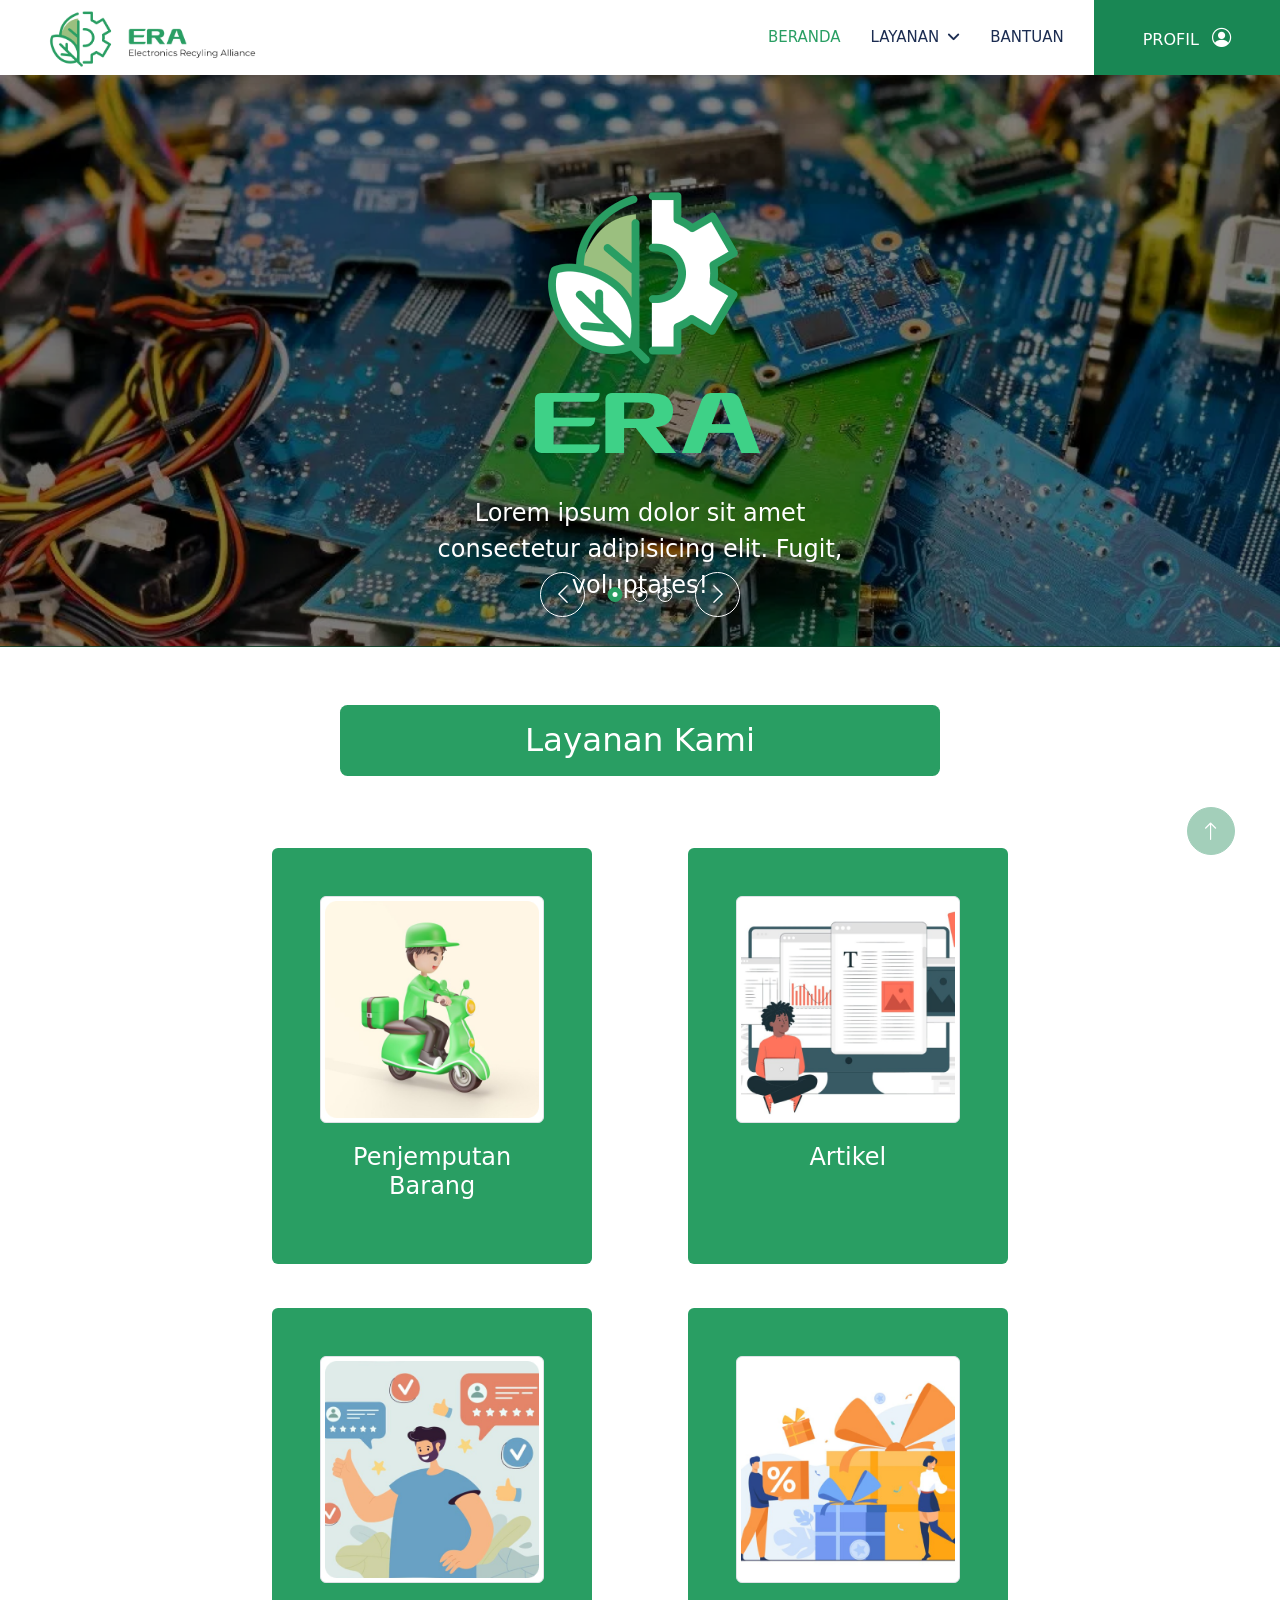
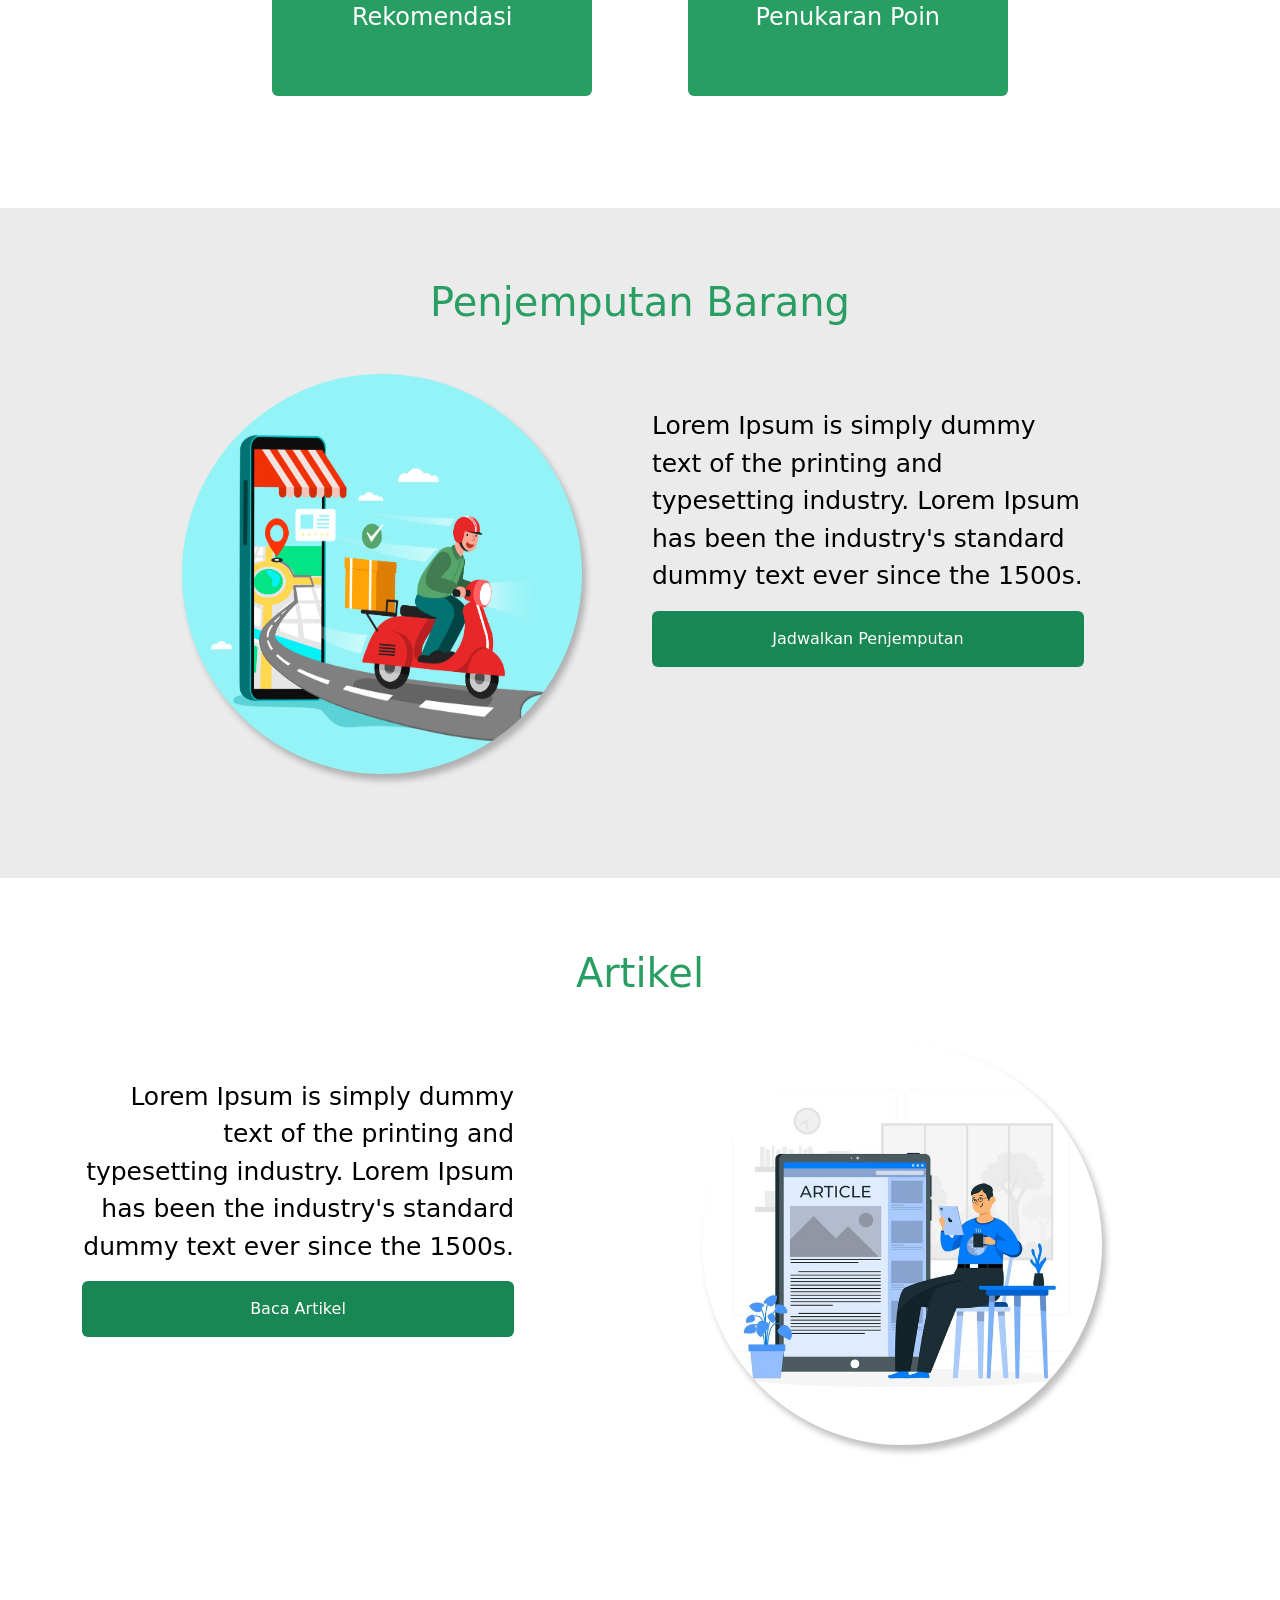
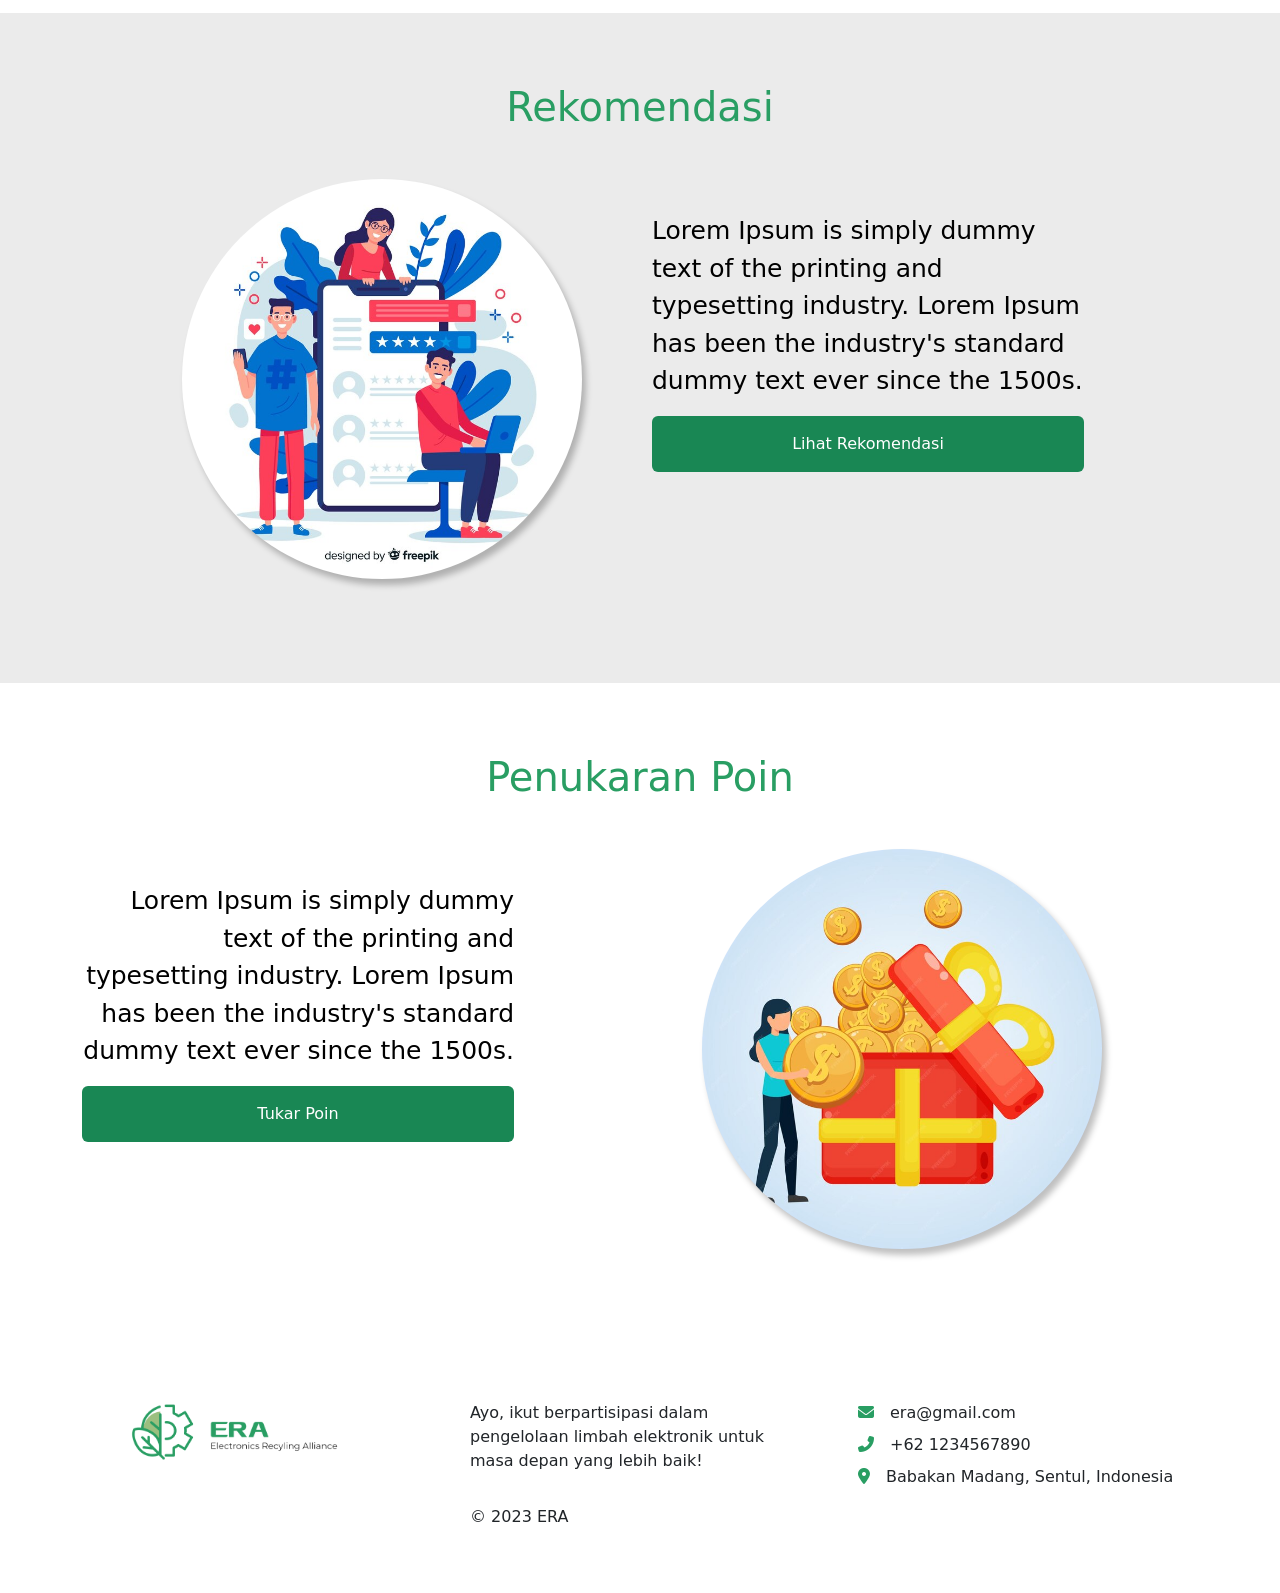
==== commit 3f2e84e1: "Tes" ====
--- a/index.html
+++ b/index.html
@@ -340,7 +340,7 @@
     <script src="lib/tempusdominus/js/tempusdominus-bootstrap-4.min.js"></script>
 
     <!-- Template Javascript -->
-    <script src="js/main.js"></script>
+    <script src="main.js"></script>
   </body>
   <script>
     var button = document.querySelector(".warna-dropdown")
